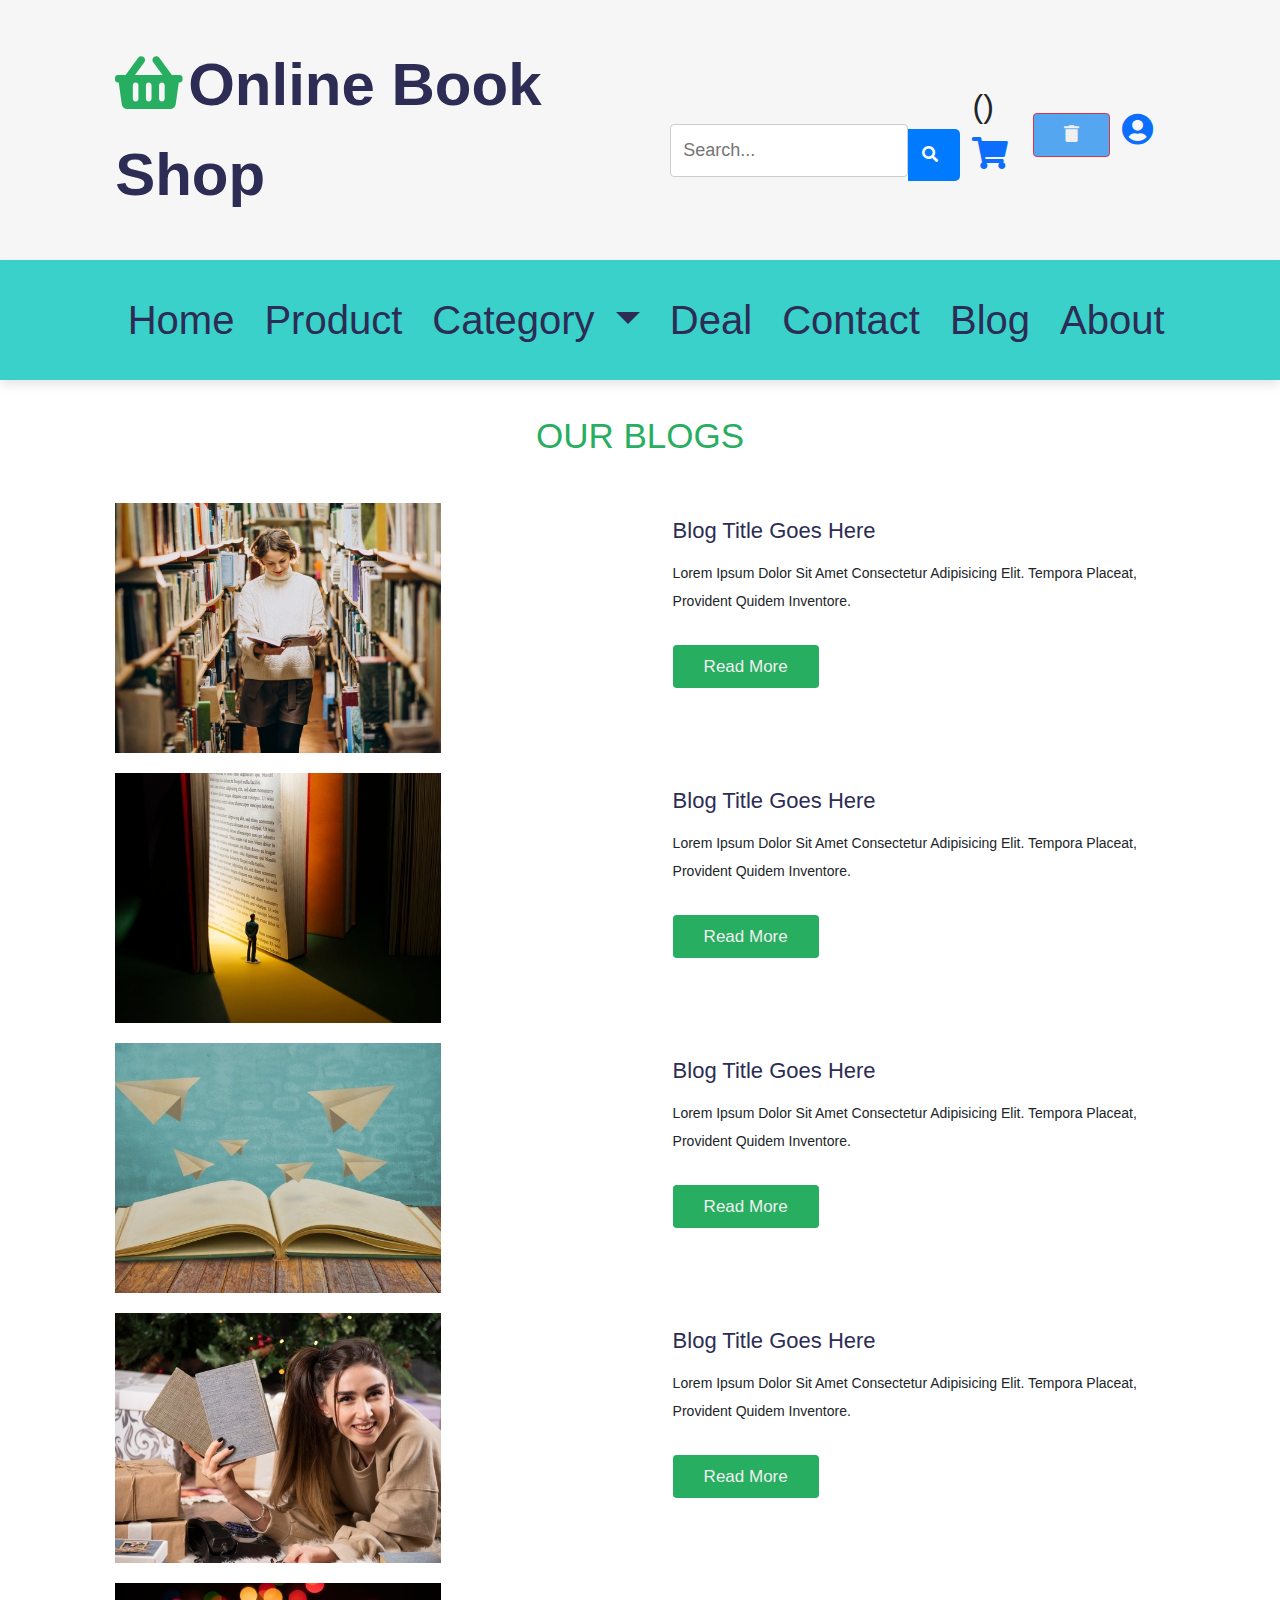
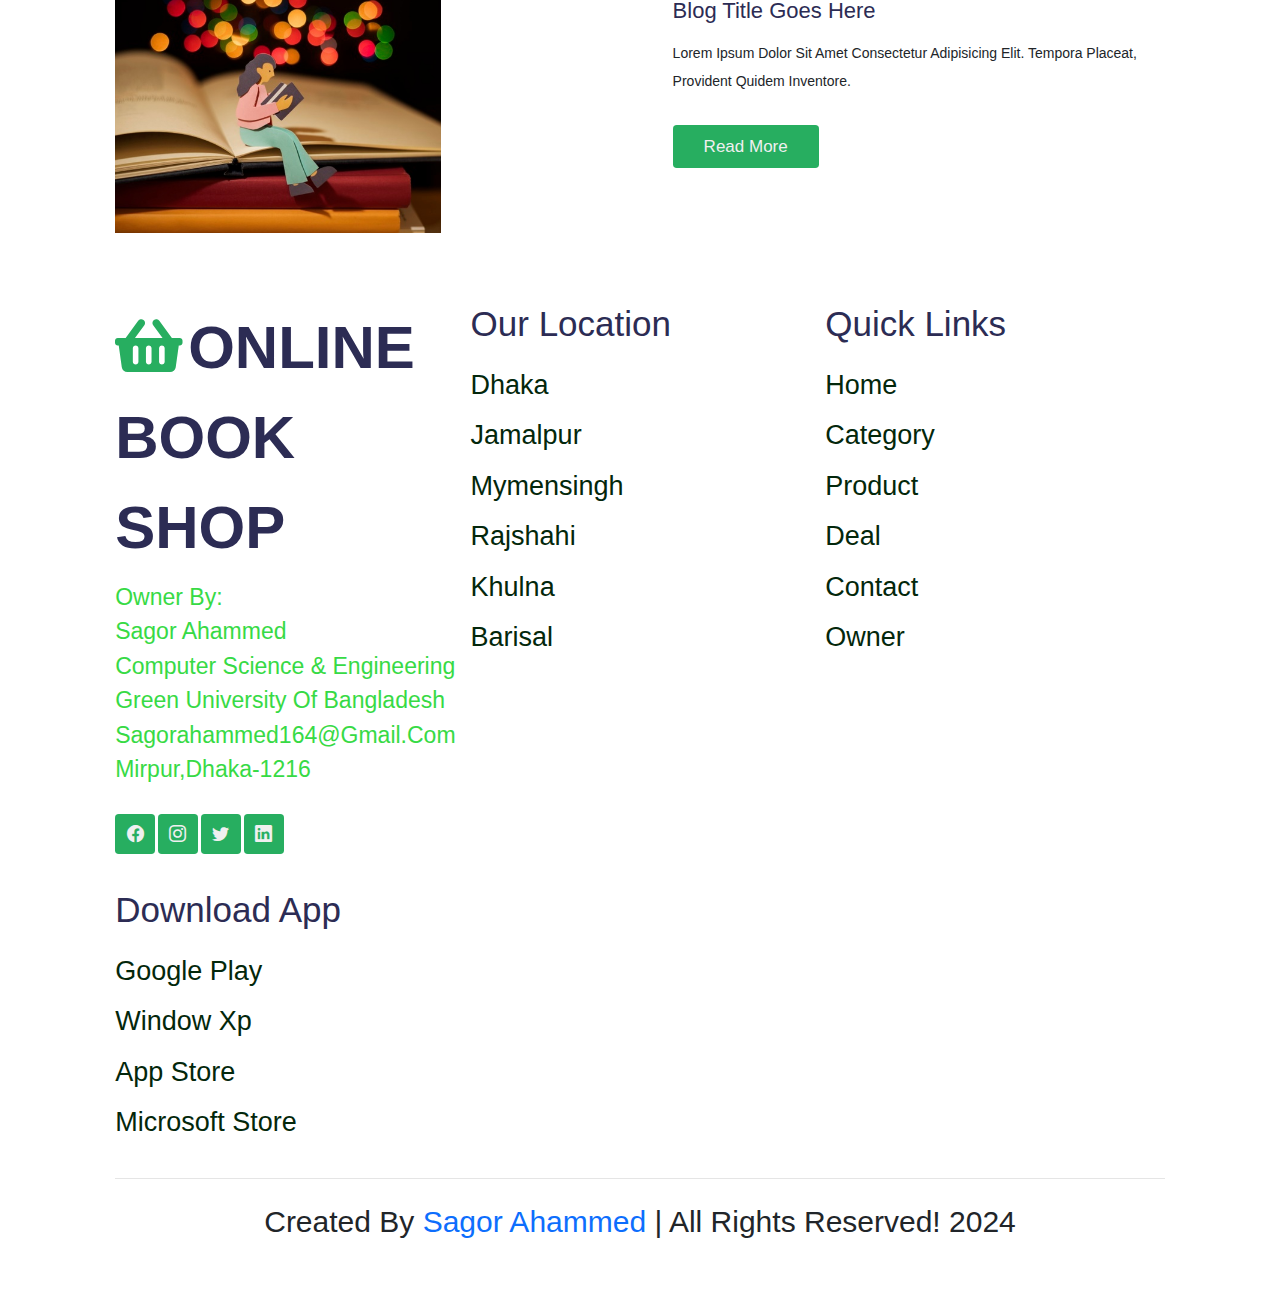
==== blog.html @ 2995df66 "added to search" ====
<!DOCTYPE html>
<html lang="en">
  <head>
    <meta charset="UTF-8" />
    <meta name="viewport" content="width=device-width, initial-scale=1.0" />
    <title>Sagor ahammed</title>

    <link
      rel="stylesheet"
      href="https://cdnjs.cloudflare.com/ajax/libs/font-awesome/5.15.3/css/all.min.css" />
    <link
      rel="stylesheet"
      href="https://cdn.jsdelivr.net/npm/bootstrap@5.2.0/dist/css/bootstrap.min.css" />
    <link
      rel="stylesheet"
      href="https://cdn.jsdelivr.net/npm/bootstrap-icons@1.9.1/font/bootstrap-icons.css" />

    <link rel="stylesheet" href="./style.css" />
  </head>
  <body>
    <header>
      <div class="header-1">
        <a href="#" class="logo"><i class="fas fa-shopping-basket"></i>Online Book Shop</a>

        <div class="search-container">
          <form action="/search" method="GET">
            <div class="search-wrapper">
              <input type="text" placeholder="Search..." name="q" class="search-input">
              <button type="submit" class="search-button"><i class="fas fa-search"></i></button>
            </div>
          </form>
        </div>
        <nav class="navbar navbar-inverse bg-inverse bg-faded">
          <div class="row">
            <div  class="col align-items-center d-flex">
            
              <button class="">
                
              </button>
              <div class="div">(<span class="total-count"></span>)<a  href="cart.html" class="fas fa-shopping-cart"></a></div>

              <button class="bttn clear-cart btn btn-danger ms-2">
                <i class="fas fa-trash"></i>
              </button>
              <div class="div"><a  href="login.html" class="fas fa-user-circle"></a></div>
              
            </div>
          </div>
          </nav>

      </div>

      <div class="header-2">
        <nav class="navbar navbar-expand-lg">
          <div class="container-fluid">
            <a class="navbar-brand" href="/index.html">Home</a>
            <button
              class="navbar-toggler"
              type="button"
              data-bs-toggle="collapse"
              data-bs-target="#navbarSupportedContent"
              aria-controls="navbarSupportedContent"
              aria-expanded="false"
              aria-label="Toggle navigation">
              <span class="navbar-toggler-icon"></span>
            </button>
            <div class="collapse navbar-collapse" id="navbarSupportedContent">
              <ul class="navbar-nav me-auto mb-2 mb-lg-0">
                <li class="nav-item mx-3">
                  <a class="nav-link" href="./products.html">Product</a>
                </li>
                <li class="nav-item dropdown mx-3">
                  <a
                    class="nav-link dropdown-toggle"
                    href="#"
                    role="button"
                    data-bs-toggle="dropdown"
                    aria-expanded="false">
                    Category
                  </a>
                  <ul class="dropdown-menu">
                    <li>
                      <a class="dropdown-item" href="thriller.html"
                        >Thriller</a
                      >
                    </li>
                    <li>
                      <a class="dropdown-item" href="horror.html">Horror</a>
                    </li>
                    <li>
                      <a class="dropdown-item" href="mystery.html">Mystery</a>
                    </li>
                    <li>
                      <a class="dropdown-item" href="science fiction.html">Science Fiction</a>
                    </li>
                    <li>
                      <a class="dropdown-item" href="./hadis.html">Al Hadis</a>
                    </li>
                    <li>
                      <a class="dropdown-item" href="./poet.html">Al Poet</a>
                    </li>
                    <li>
                      <a class="dropdown-item" href="./novel.html">Novel</a>
                    </li>
                  </ul>
                </li>
                <li class="nav-item mx-3">
                  <a class="nav-link" aria-current="page" href="./deal.html">Deal</a>
                </li>
                <li class="nav-item mx-3">
                  <a class="nav-link" aria-current="page" href="./contact.html"
                    >Contact</a
                  >
                </li>
                <li class="nav-item mx-3">
                    <a class="nav-link" aria-current="page" href="./blog.html"
                      >Blog</a
                    >
                  </li>
                  <li class="nav-item mx-3">
                    <a class="nav-link" aria-current="page" href="./contact.html"
                      >About</a
                    >
                  </li>
              </ul>
            </div>
          </div>
        </nav>

        <div class="icons">
          <!-- Nav -->
          <!-- <nav class="navbar navbar-inverse bg-inverse bg-faded">
            <div class="row">
              <div class="col align-items-center d-flex">
                <button
                  type="button"
                  class="btn btn-primary"
                  data-toggle="modal"
                  data-target="#cart">
                  Cart (<span class="total-count"></span>)</button
                ><button class="clear-cart btn btn-danger ms-2">
                  Clear Cart
                </button>
                <a href="login.html" class="fas fa-user-circle"></a>
              </div>
            </div>
          </nav> -->

          <!-- <a href="index.html" class="fas fa-shopping-cart" id="cart">0</a> -->
        </div>
      </div>
<!-------- blog section start  ----------->
<section class="blogs" id="blogs">
    <div class="heading"><span>our blogs</span></div>

    <div class="swiper blog-slider">
        <div class="swiper-wrapper">
            <div class="swiper-slide box">
                <div class="image">
                    <img src="./images/blog-1.jpg" alt="">
                </div>

                <div class="content">
                    <h3>blog title goes here</h3>
                    <p>
                        Lorem ipsum dolor sit amet consectetur adipisicing elit. Tempora placeat, provident quidem inventore.
                    </p>
                    <a href="" class="btn">read more</a>
                </div>
            </div>

            <div class="swiper-slide box">
                <div class="image">
                    <img src="./images/blog-2.jpg" alt="">
                </div>

                <div class="content">
                    <h3>blog title goes here</h3>
                    <p>
                        Lorem ipsum dolor sit amet consectetur adipisicing elit. Tempora placeat, provident quidem inventore.
                    </p>
                    <a href="" class="btn">read more</a>
                </div>
            </div>

            <div class="swiper-slide box">
                <div class="image">
                    <img src="./images/blog-3.jpg" alt="">
                </div>

                <div class="content">
                    <h3>blog title goes here</h3>
                    <p>
                        Lorem ipsum dolor sit amet consectetur adipisicing elit. Tempora placeat, provident quidem inventore.
                    </p>
                    <a href="" class="btn">read more</a>
                </div>
            </div>

            <div class="swiper-slide box">
                <div class="image">
                    <img src="./images/blog-4.jpg" alt="">
                </div>

                <div class="content">
                    <h3>blog title goes here</h3>
                    <p>
                        Lorem ipsum dolor sit amet consectetur adipisicing elit. Tempora placeat, provident quidem inventore.
                    </p>
                    <a href="" class="btn">read more</a>
                </div>
            </div>

            <div class="swiper-slide box">
                <div class="image">
                    <img src="./images/blog-5.jpg" alt="">
                </div>

                <div class="content">
                    <h3>blog title goes here</h3>
                    <p>
                        Lorem ipsum dolor sit amet consectetur adipisicing elit. Tempora placeat, provident quidem inventore.
                    </p>
                    <a href="" class="btn">read more</a>
                </div>
            </div>

        </div>
    </div>
 </section>
 <section class="footer">
    <div class="box-container">
      <div class="box">
        <a href="#" class="logo"
          ><i class="fas fa-shopping-basket"></i>ONLINE BOOK SHOP
          </a
        >
        <p>
          Owner By:<br />
          Sagor Ahammed <br />
          Computer Science & Engineering<br />

          Green University Of Bangladesh<br />
          sagorahammed164@gmail.com<br />

          Mirpur,Dhaka-1216
        </p>
        <div class="share">
          <a
            href="https://www.facebook.com/sagorahammedcse"
            class="btn bi bi-facebook"></a>
          <a
            href="https://www.instagram.com/sagorahammedcse/"
            class="btn bi bi-instagram"></a>
          <a
            href="https://twitter.com/sagorahammedcse"
            class="btn bi bi-twitter"></a>
          <a
            href="https://www.linkedin.com/in/sagor-ahammed-184095233/"
            class="btn bi bi-linkedin"></a>
        </div>
      </div>

      <div class="box">
        <h3>our location</h3>
        <div class="links">
          <a href="#">Dhaka</a>
          <a href="#">jamalpur</a>
          <a href="#">Mymensingh</a>
          <a href="#">Rajshahi</a>
          <a href="#">Khulna</a>
          <a href="#">Barisal</a>
        </div>
      </div>

      <div class="box">
        <h3>quick links</h3>
        <div class="links">
          <a href="#">home</a>
          <a href="#">category</a>
          <a href="#">product</a>
          <a href="#">deal</a>
          <a href="#">contact</a>
          <a href="#">owner</a>
        </div>
      </div>
      <div class="box">
        <h3>download app</h3>
        <div class="links">
          <a href="#">google play</a>
          <a href="#">window xp</a>
          <a href="#">app store</a>
          <a href="#">microsoft store</a>
        </div>
      </div>
    </div>

    <h1 class="credit">
      created by
      <span>
        <a href="https://www.facebook.com/sagorahammedcse"
          >Sagor Ahammed</a
        >
      </span>
      | all rights reserved! 2024
    </h1>
  </section>

  <script src="https://cdn.jsdelivr.net/npm/bootstrap@5.2.0/dist/js/bootstrap.bundle.min.js"></script>
  <script
    src="https://code.jquery.com/jquery-3.6.1.min.js"
    integrity="sha256-o88AwQnZB+VDvE9tvIXrMQaPlFFSUTR+nldQm1LuPXQ="
    crossorigin="anonymous"></script>
  <script src="./scripts/script.js"></script>
  <script src="./scripts/atc.js"></script>
</body>
</html>
---- style.css ----
:root {
  --green: #27ae60;
  --black: #2c2c54;
}

* {
  font-family: 'Nunito', sans-serif;
  margin: 0;
  padding: 0;
  box-sizing: border-box;
  outline: none;
  border: none;
  text-decoration: none;
  text-transform: capitalize;
  transition: all 0.2s linear;
  
}

a {
  text-decoration: none;
}

*::selection {
  background: var(--green);
  color: #fff;
}

html {
  font-size: 62.5%;
  overflow-x: hidden;
  scroll-padding-top: 6.5rem;
  scroll-behavior: smooth;
}

section {
  padding: 2rem 9%;
}

.btn {
  display: inline-block;
  margin-top: 1rem;
  background: var(--green);
  color: #f0f0f0;
  padding: 0.8rem 3rem;
  font-size: 1.7rem;
  text-align: center;
  cursor: pointer;
}

.btn:hover {
  color: #fff;
  background: var(--black);
}

.heading {
  text-align: center;
  color: var(--black);
  text-transform: uppercase;
  padding: 1rem;
  font-size: 3.5rem;
  padding-bottom: 2rem;
}

.heading span {
  color: var(--green);
  text-transform: uppercase;
}

.header-1 {
  background: #e2e1e250;
  display: flex;
  align-items: center;
  justify-content: space-between;
  padding: 4rem 9%;
}

.logo {
  color: var(--black);
  font-weight: bolder;
  font-size: 6rem;
}

.logo i {
  padding-right: 0.5rem;
  color: var(--green);
}


.header-2 {
  background: #39d1c9;
  display: flex;
  align-items: center;
  justify-content: space-between;
  padding: 2rem 9%;
  box-shadow: 0 0.5rem 1rem rgba(0, 0, 0, 0.1);
  position: relative;

}

.header-2.active {
  position: fixed;
  top: 0;
  left: 0;
  right: 0;
  z-index: 10000;
}

.header-2 .navbar a {
  padding: .5rem .5rem;
  font-size: 4rem;
  border-radius: 0.5rem;
  color: var(--black);
 
  
}

.header-2 .navbar a:hover {
  background: var(--green);
  color: #fff;
  
}

.header-2 .icons a {
  font-size: 2.5rem;
  color: var(--black);
  padding-left: 1rem;
  text-decoration: none;
}

.header-2 .icons a:hover {
  color: var(--green);
}

/* Styles for the search bar */
.search-container {
  text-align: center;
  margin-top: 50px;
}

.search-wrapper {
  display: flex;
  align-items: center;
}

.search-input {
  padding: 8px 32px 8px 8px;
  width: 250px;
  border: 1px solid #ccc;
  border-radius: 5px;
  font-size: 18px;
}

.search-button {
  padding: 14px;
  background-color: #007bff;
  color: white;
  border: none;
  border-radius: 0 5px 5px 0;
  cursor: pointer;
  font-size: 16px;
}

.search-button:hover {
  background-color: #0056b3;
}

/* Adjust icon position */
.fa-search {
  margin-right: 8px;
}
#menu-bar {
  font-size: 3rem;
  border-radius: 0.5rem;
  border: 0.1rem solid var(--black);
  padding: 0.8rem 1.5rem;
  color: var(--black);
  cursor: pointer;
  display: none;
  align-items: center;
}

.home {
  display: flex;
  align-items: center;
  justify-content: center;
  flex-wrap: wrap;
}

.home .image {
  flex: 1 1 40rem;
  padding-top: 5rem;
}

.home .image img {
  width: 80%;
}

.home .content {
  flex: 1 1 40rem;
}

.home .content span {
  font-size: 3rem;
  color: #666;
}

.home .content h3 {
  font-size: 5rem;
  color: var(--black);
}
.bttn{
  background: rgb(84, 166, 241);
}
.banner-container {
  display: flex;
  flex-wrap: wrap;
  gap: 1.5rem;
}

.banner-container .banner {
  flex: 1 1 40rem;
  height: 45rem;
  overflow: hidden;
  position: relative;
 
}

.banner-container .banner img {
  height: 120%;
  width: 100%;
  object-fit: cover;
}

.banner-container .banner .content {
  position: absolute;
  top: 50%;
  left: 4%;
  transform: translateY(-50%);
}

.banner-container .banner .content h3 {
  font-size: 3rem;
  color: var(--black);
}

.banner-container .banner .content p {
  font-size: 2rem;
  color: #333;
}

.banner-container .banner:hover img {
  transform: scale(1.2) rotate(-5deg);
}

.category .box-container {
  display: flex;
  gap: 1.5rem;
  flex-wrap: wrap;
  padding-top: 1rem;
}

.category .box-container .box {
  border: 0.1rem solid rgba(0, 0, 0, 0.3);
  border-radius: 0.5rem;
  text-align: center;
  padding: 2rem;
  flex: 1 1 25rem;
}

.category .box-container .box img {
  width: 20rem;
  margin: 0.5rem 0;
}

.category .box-container .box h3 {
  font-size: 3.5rem;
  color: var(--black);
}

.category .box-container .box p {
  font-size: 2rem;
  color: #666;
  padding: 0.5rem 0;
}

.category .box-container .box .btn {
  display: block;
}

.product .box-container {
  display: flex;
  flex-wrap: wrap;
  gap: 1.5rem;
}

.product .box-container .box {
  flex: 1 1 30rem;
  text-align: center;
  padding: 2rem;
  border: 0.1rem solid rgba(0, 0, 0, 0.3);
  border-radius: 0.5rem;
  overflow: hidden;
  position: relative;
}

.product .box-container .box img {
  height: 30rem;
}

.product .box-container .box .discount {
  position: absolute;
  top: 1rem;
  left: 1rem;
  background: rgba(0, 255, 0, 0.1);
  color: var(--green);
  padding: 0.7rem 1rem;
  font-size: 2rem;
}

.product .box-container .box .icons {
  position: absolute;
  top: 0.5rem;
  right: -6rem;
}

.product .box-container .box:hover .icons {
  right: 1rem;
}

.product .box-container .box .icons a {
  display: block;
  height: 4.5rem;
  width: 4.5rem;
  line-height: 4.5rem;
  font-size: 1.7rem;
  color: var(--black);
  background: rgba(0, 0, 0, 0.05);
  border-radius: 50%;
  margin-top: 0.7rem;
}

.product .box-container .box .icons a:hover {
  background: var(--green);
  color: #fff;
}

.product .box-container .box h3 {
  color: var(--black);
  font-size: 2.5rem;
}

.product .box-container .box .stars i {
  padding: 1rem 0.1rem;
  font-size: 1.7rem;
  color: gold;
}

.product .box-container .box .price {
  font-size: 2rem;
  color: #333;
  padding: 0.5rem 0;
}
.location{
  font-size: 20px;
  text-align: center;
  text-wrap: ;
}
.location-main{
  font-size: 40px;
  text-align: center;
  color: var(--green);

}


.product .box-container .box .price span {
  font-size: 1.5rem;
  color: #999;
  text-decoration: line-through;
}

.product .box-container .box .quantity {
  display: flex;
  align-items: center;
  justify-content: center;
  padding-top: 1rem;
  padding-bottom: 0.5rem;
}

.product .box-container .box .quantity span {
  padding: 0 0.7rem;
  font-size: 1.7rem;
}

.product .box-container .box .quantity input {
  border: 0.1rem solid rgba(0, 0, 0, 0.3);
  font-size: 1.5rem;
  font-weight: bolder;
  color: var(--black);
  padding: 0.5rem;
  background: rgba(0, 0, 0, 0.05);
}

.product .box-container .box .btn {
  display: block;
}

.deal {
  background: url(../images/31.jpg) no-repeat;
  background-position: center;
  background-size: cover;
  padding-top: 7rem;
  padding-bottom: 7rem;
}

.deal .content {
  max-width: 50rem;
}

.deal .content .title {
  font-size: 4rem;
  color: var(--black);
}

.deal .content p {
  font-size: 1.7rem;
  padding: 1rem 0;
  color: #333;
}

.deal .content .count-down {
  display: flex;
  gap: 1rem;
  padding: 0.5rem 0;
}

.deal .content .count-down .box {
  width: 9rem;
  text-align: center;
  box-shadow: 0 0.5rem 1rem rgba(0, 0, 0, 0.1);
  border: 0.1rem solid rgba(0, 0, 0, 0.3);
}

.deal .content .count-down .box h3 {
  color: var(--black);
  background: #fff;
  height: 7rem;
  line-height: 7rem;
  width: 100%;
  font-size: 5rem;
}

.deal .content .count-down .box span {
  display: block;
  background: var(--black);
  color: #fff;
  width: 100%;
  padding: 0.2rem;
  font-size: 2rem;
}

.contact form {
  justify-content: center;
  text-align: center;
  font-size:18px;
  padding: 0.5rem;
  border: 0.1rem solid rgba(250, 249, 249, 0.3);
}

.contact form .inputBox {
  text-align: center;
  display: flex;
  justify-content: space-between;
  flex-wrap: wrap;
}
.inputBox{
  
  text-align: end;
  border-radius: 3rem;
  height: 10rem;
  resize: none;
  width: 49%;

}
.contact form .inputBox input,
.contact form textarea {
  padding: 0.3rem;
  font-size: 5.7rem;
  background: #f7f7f7;
  text-transform: none;
  margin: 1rem 0;
  border: 0.1rem solid rgba(0, 0, 0, 0.3);
  width: 49%;
}

.contact form textarea {
  height: 20rem;
  resize: none;
  width: 49%;
}

.newsletter {
  background: url(../images/36.jpg) no-repeat;
  background-size: cover;
  background-position: center;
  text-align: center;
  padding: 5rem 2rem;
}

.newsletter h3 {
  font-size: 3rem;
  color: var(--black);
}

.newsletter form {
  max-width: 55rem;
  display: flex;
  align-items: center;
  margin: 1rem auto;
  padding: 1.5rem;
  background: rgba(0, 0, 0, 0.1);
}

.newsletter form .box {
  width: 100%;
  padding: 0.7rem 1.5rem;
  font-size: 1.7rem;
  color: #333;
  text-transform: none;
}

.newsletter form .btn {
  margin-top: 0;
}

.footer .box-container {
  display: flex;
  gap: 1.5rem;
  flex-wrap: wrap;
}
.cart{
  display: flex;
  justify-content: center;
  
}
.cart-cheak{
  font-size: 20px;
  padding: 20px 10px 10px;
  margin-top: 10px;

  

}

.footer .box-container .box {
  padding: 1rem 0;
  flex: 1 1 25rem;
}

.footer .box-container .box .share a {
  padding: 0;
  height: 4rem;
  width: 4rem;
  line-height: 4rem;
  text-align: center;
}

.footer .box-container .box h3 {
  font-size: 3.5rem;
  color: var(--black);
}

.footer .box-container .box p {
  font-size: 2.3rem;
  color: #37da45;
  padding: 0.7rem 0;
}

.footer .box-container .box .links {
  padding: 1rem 0;
}

.footer .box-container .box .links a {
  display: block;
  padding: 0.5rem 0;
  font-size: 2.7rem;
  color: #03270b;
}

.footer .box-container .box .links a:hover {
  text-decoration: underline;
  color: var(--green);
}

.footer .credit {
  padding: 2.5rem 1rem;
  border-top: 0.1rem solid rgba(0, 0, 0, 0.1);
  margin-top: 1rem;
  text-align: center;
  font-size: 3rem;
}

.footer .credit span {
  color: var(--green);
}

/* media queries  */

@media (max-width: 1200px) {
  html {
    font-size: 55%;
  }
}

@media (max-width: 991px) {
  .header-1,
  .header-2 {
    padding: 2rem;
  }

  section {
    padding: 2rem;
  }
}

@media (max-width: 768px) {
  #menu-bar {
    display: initial;
  }

  .header-2 .navbar {
    position: absolute;
    top: 100%;
    left: 0;
    right: 0;
    background: var(--black);
    padding: 1rem 2rem;
    display: none;
  }

  .header-2 .navbar.active {
    display: initial;
  }

  .header-2 .navbar a {
    font-size: 2.5rem;
    display: block;
    text-align: center;
    background: #fff;
    padding: 1rem;
    margin: 1.5rem 0;
  }

  .home .content {
    text-align: center;
  }

  .home .content h3 {
    font-size: 4rem;
  }

  .deal {
    background-position: left;
  }

  .deal .content {
    max-width: 100%;
    text-align: center;
  }

  .deal .content .count-down {
    justify-content: center;
  }

  .contact form .inputBox input {
    width: 100%;
  }

  .newsletter h3 {
    font-size: 2.2rem;
  }
}

@media (max-width: 450px) {
  html {
    font-size: 50%;
  }

  .heading {
    font-size: 3rem;
  }

  .header-1 {
    flex-flow: column;
  }

  .header-1 .search-box-container {
    width: 100%;
    margin-top: 2rem;
  }

  .logo {
    font-size: 4rem;
  }

  .deal .content .count-down .box h3 {
    font-size: 4rem;
  }

  .deal .content .count-down .box span {
    font-size: 1.5rem;
  }
}
/* Style inputs with type="text", select elements and textareas */
input[type=text], select, textarea {
  width: 100%; 
  padding: 12px; 
  border: 1px solid #ccc; 
  border-radius: 4px; 
  box-sizing: border-box;
  margin-top: 6px; 
  margin-bottom: 16px; 
  resize: vertical 
}

/* Style the submit button with a specific background color etc */
input[type=submit] {
  background-color: #04AA6D;
  color: white;
  padding: 12px 20px;
  border: none;
  border-radius: 4px;
  cursor: pointer;
}

/* When moving the mouse over the submit button, add a darker green color */
input[type=submit]:hover {
  background-color: #45a049;
}

/* Add a background color and some padding around the form */
.container {
  border-radius: 5px;
  background-color: #f2f2f2;
  padding: 20px;
}

.div{
  padding: 12px;
  font-size: 32px;
}

/* cheak out process css */
.card {
	background-color: var(--white);
	border-radius: 20px;
	height: 597px;
	width: 360px;
	padding: 30px;
	box-sizing: border-box;
}

.card__header {
	display: flex;
	justify-content: center;
	align-items: center;
	flex-direction: column;
  font-size: 15px;
}

form {
	display: flex;
	flex-direction: column;
	gap: 34px;
  font-size: 18px;
}
.form-group {
	display: flex;
	flex-direction: column;
	gap: 10px;
}


.row-group {
	display: flex;
	flex-direction: row;
	gap: 12px;
  padding: auto;
  margin: 5px 2px ;
}


form button {
	font: var(--text1regular);
	border: none;
	background-color: var(--primary);
	color: var(--white);
}

form button.disabled {
	background-color: var(--primary);
	opacity: 0.3;
}

form button:hover {
	cursor: pointer;
}
.cheak{
  display:flex;
}
.ss{
  font-size: 20px;
  padding-top: 5px;
  margin: 10px 5px;
}
.button {
  background-color: #04AA6D; /* Green */
  border: none;
  color: white;
  padding: 15px 32px;
  text-align: center;
  text-decoration: none;
  display: inline-block;
  font-size: 16px;
  margin: 4px 2px;
  cursor: pointer;
}
.area{
  
    background-color: white
    border: none;
    color: white;
    padding: 15px 32px;
    text-align: center;
    text-decoration: none;
    display: inline-block;
    font-size: 16px;
    margin: 4px 2px;
    cursor: pointer;
  }
.payment{
  height: 1200px;
  width: 800px;
  display: flex;
}
/*---------- blog section ------------*/
.blogs .blog-slider .box{
  margin: 2rem 0;
  border: var(--border);
  display: flex;
}

.blogs .blog-slider .box:hover{
  border: var(--border-hover);
}

.blogs .blog-slider .box .image{
  height: 25rem;
  width: 70%;
  overflow: hidden;

}

.blogs .blog-slider .box .image img{
  height: 100%;
  width: 60%;
  object-fit: cover;
}

.blogs .blog-slider .box:hover .image img{
  transform: scale(1.1);
}

.blogs .blog-slider .box .content{
  padding: 1.5rem;
}

.blogs .blog-slider .box .content h3{
  font-size: 2.2rem;
  color: var(--black);
}

.blogs .blog-slider .box .content p{
  font-size: 1.4rem;
  color: var(--light-color);
  padding: 1rem 0;
  line-height: 2;
}
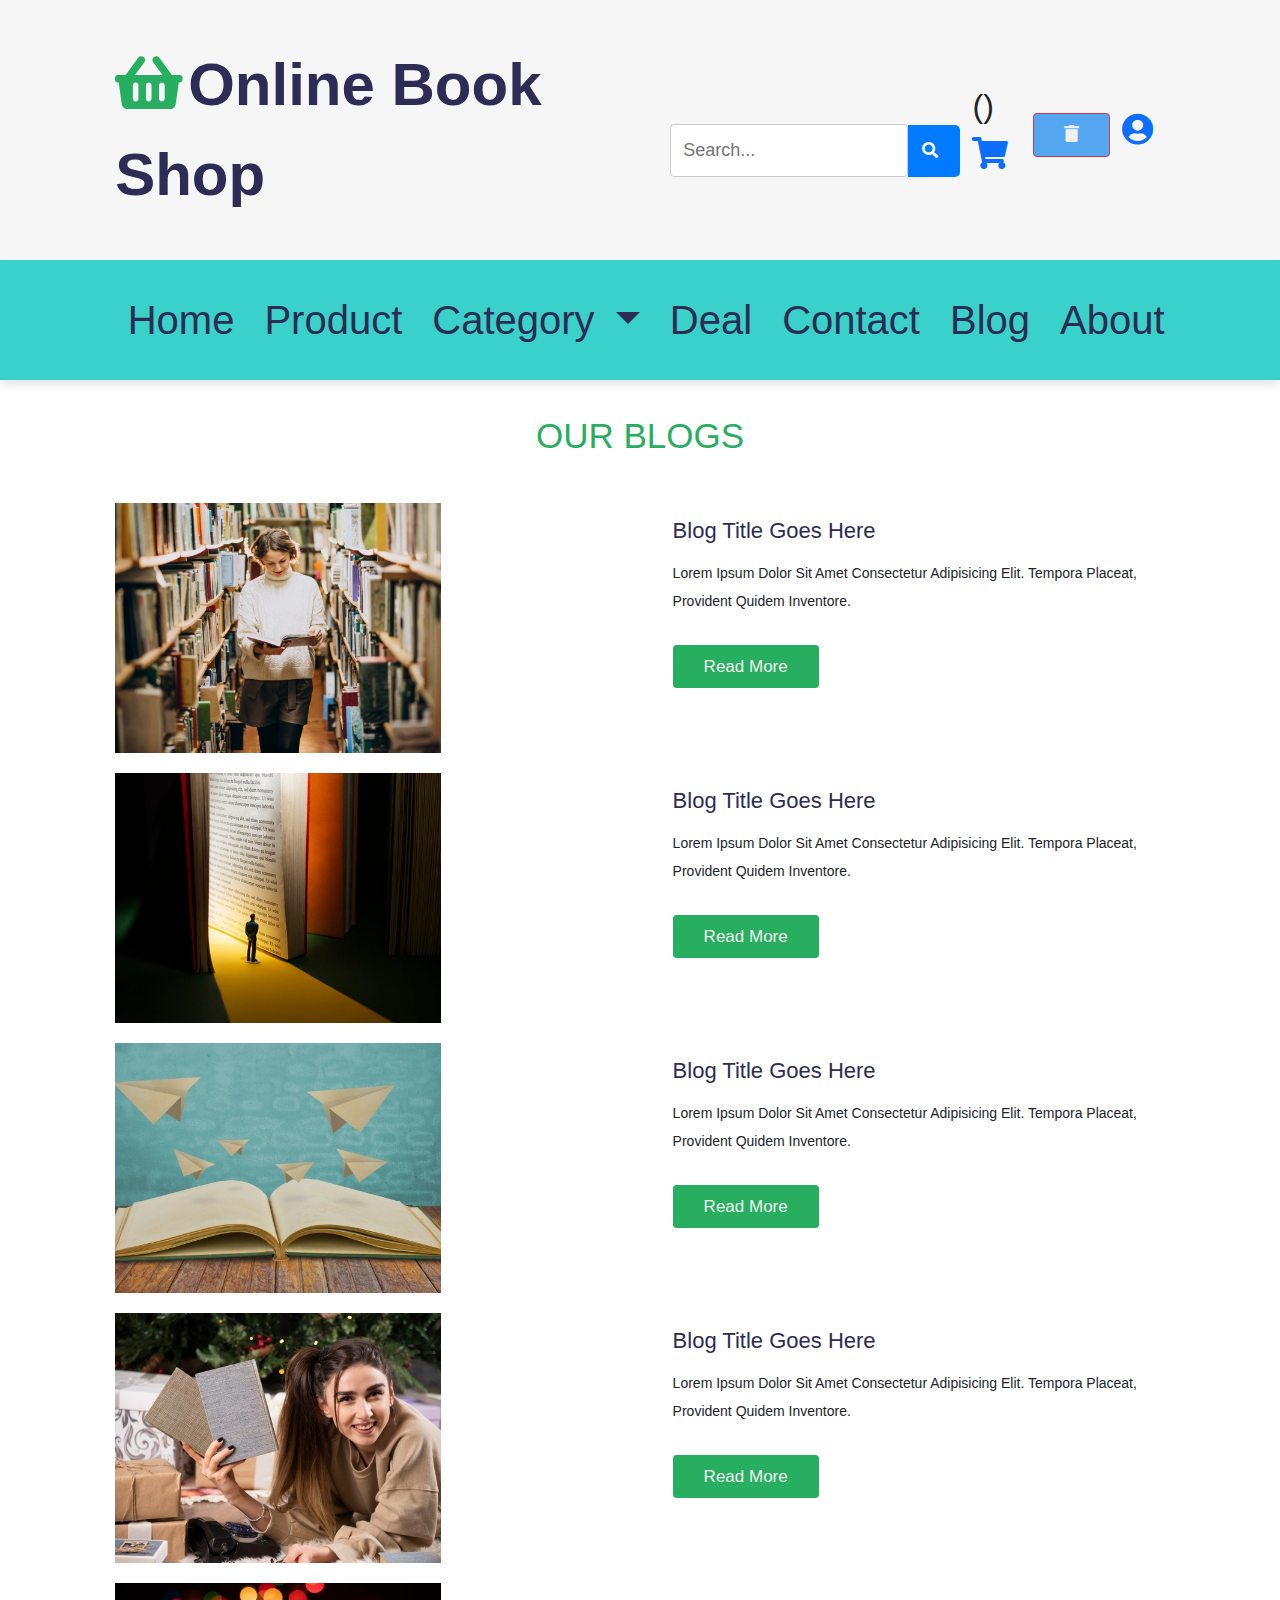
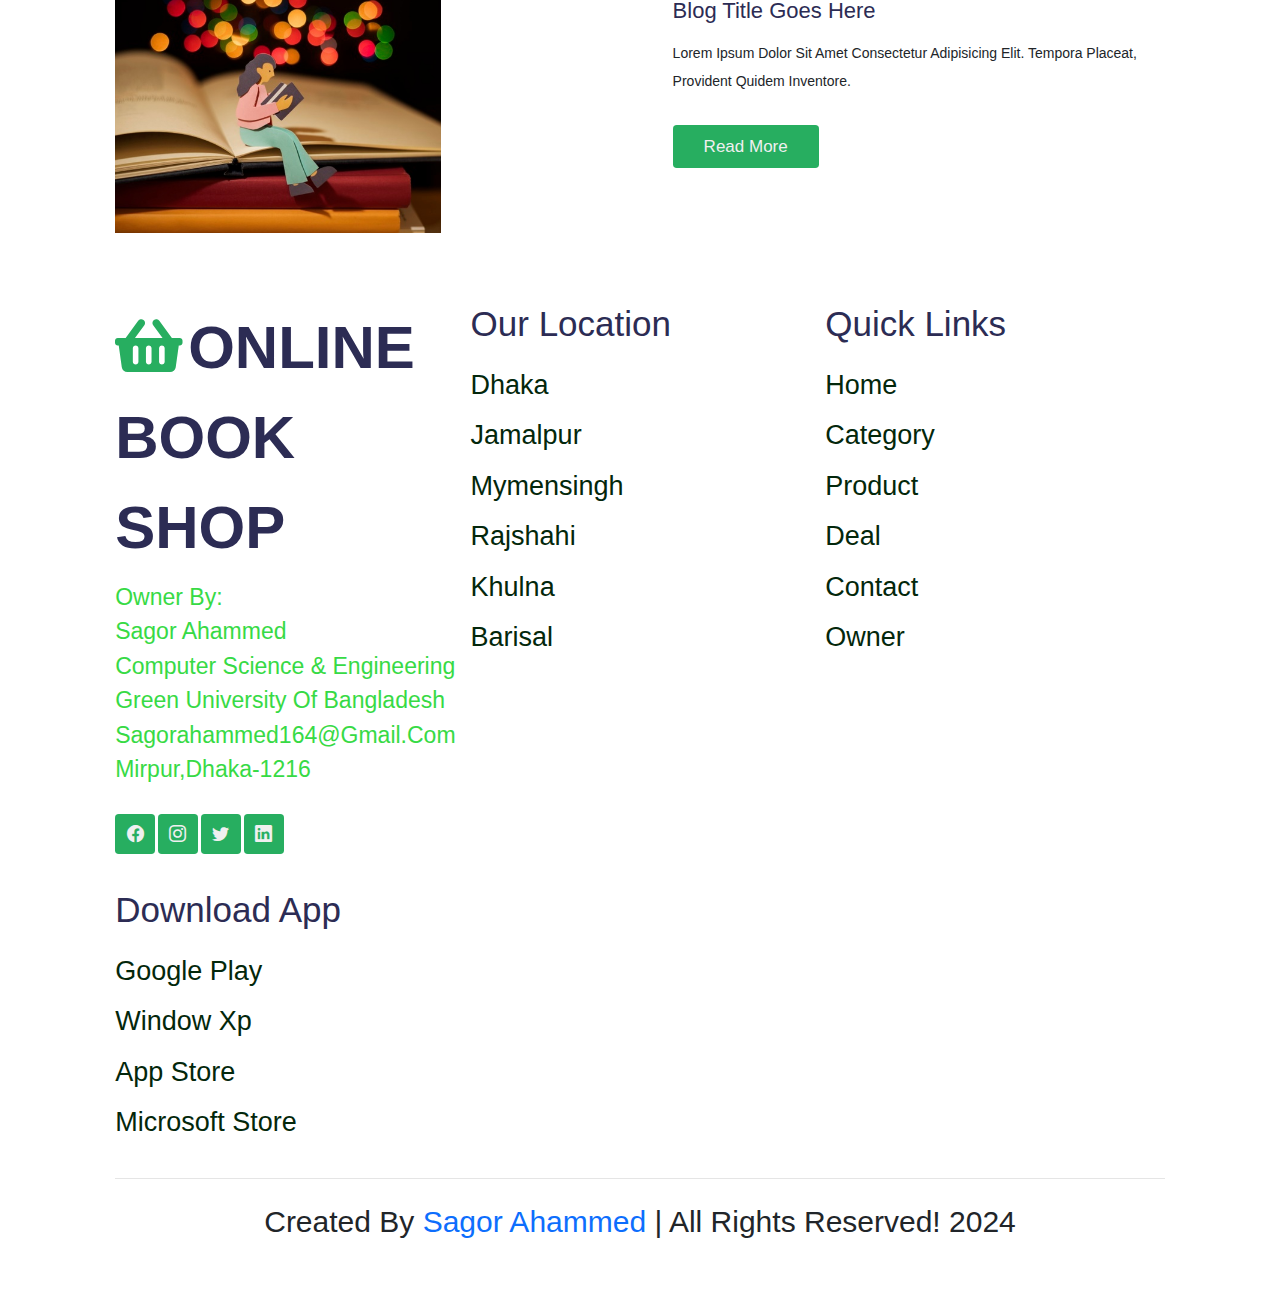
==== commit 01f70d73: "added to search" ====
--- a/blog.html
+++ b/blog.html
@@ -23,14 +23,14 @@
       <div class="header-1">
         <a href="#" class="logo"><i class="fas fa-shopping-basket"></i>Online Book Shop</a>
 
-        <div class="search-container">
-          <form action="/search" method="GET">
-            <div class="search-wrapper">
-              <input type="text" placeholder="Search..." name="q" class="search-input">
-              <button type="submit" class="search-button"><i class="fas fa-search"></i></button>
-            </div>
-          </form>
-        </div>
+          <div class="search-container">
+            <form action="/search" method="GET">
+              <div class="" style="display: flex; justify-content:center; align-items: baseline;">
+                <input type="text" placeholder="Search..." name="q" class="search-input">
+                <button type="submit" class="search-button"><i class="fas fa-search"></i></button>
+              </div>
+            </form>
+          </div>
         <nav class="navbar navbar-inverse bg-inverse bg-faded">
           <div class="row">
             <div  class="col align-items-center d-flex">
